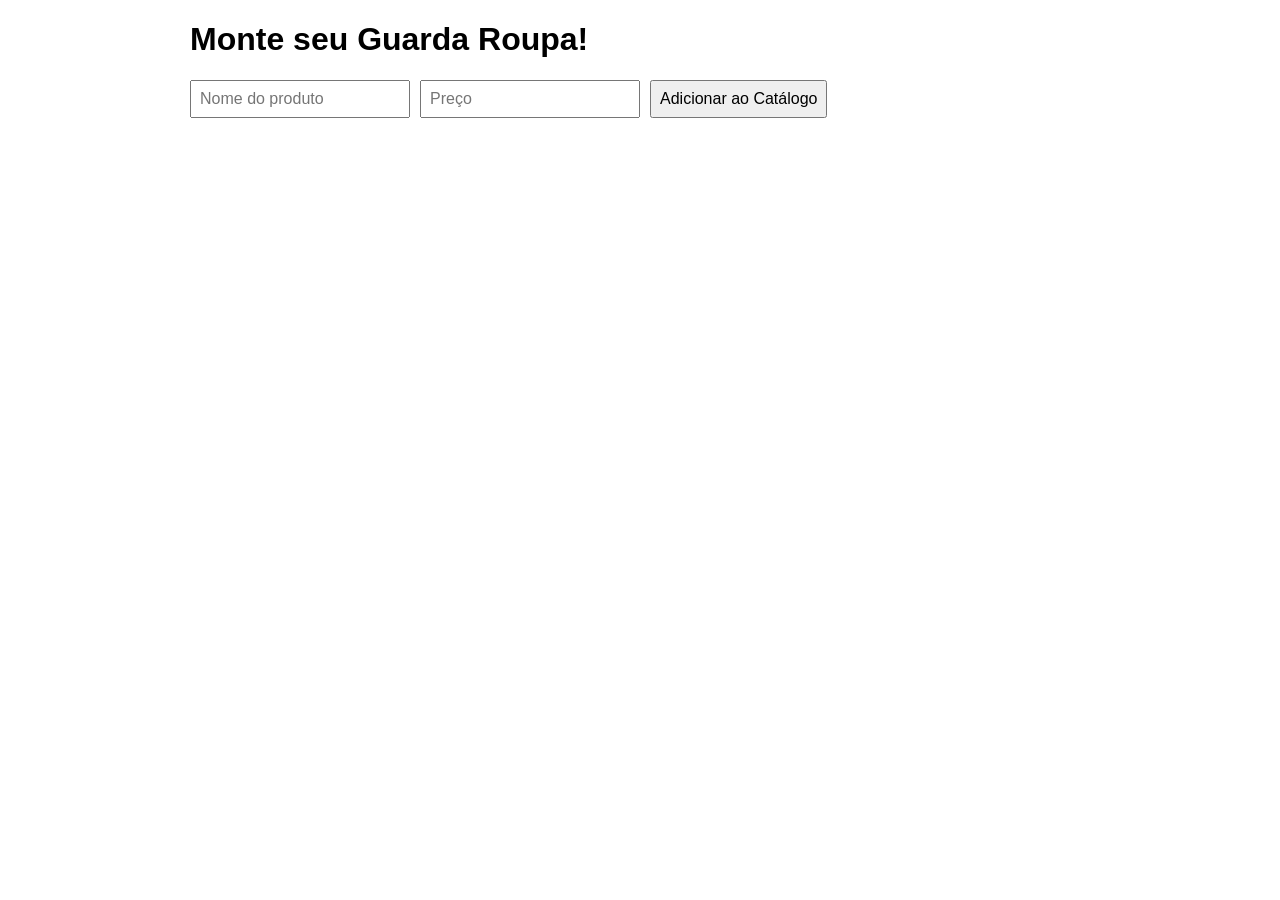
==== front/index.html @ 07d8b264 "debug nome de arquivos" ====
<!DOCTYPE html>
<html lang="pt-BR">
<head>
  <meta charset="UTF-8">
  <title>Gestão de Guarda-Roupa</title>
  <link rel="stylesheet" href="style.css">
  <script src="scripts.js" defer></script>
</head>
<body>
  <h1>Monte seu Guarda Roupa!</h1>

  <!-- Formulário novo item (POST) -->
  <form id="form-produto">

    <input type="hidden" id="produto-id">
    
    <input type="text" id="titulo" placeholder="Nome do produto" required>
    <input type="number" id="preco" placeholder="Preço" step="0.01" required>
    <button type="submit">Adicionar ao Catálogo</button>
  </form>

  <!-- Onde os itens vão aparecer (GET) -->
  <div id="catalogo-container" class="grid"></div>

  <script src="script.js"></script>
</body>
</html>
---- front/style.css ----
body { font-family: sans-serif; max-width: 900px; margin: 20px auto; padding: 0 15px; }
form { margin-bottom: 30px; display: flex; gap: 10px; }
input, button { padding: 8px; font-size: 16px; }
.grid { display: grid; grid-template-columns: repeat(auto-fill, minmax(200px, 1fr)); gap: 20px; }
.card { border: 1px solid #ddd; padding: 15px; border-radius: 8px; text-align: center; }
.card img { max-width: 100px; height: 100px; object-fit: contain; }
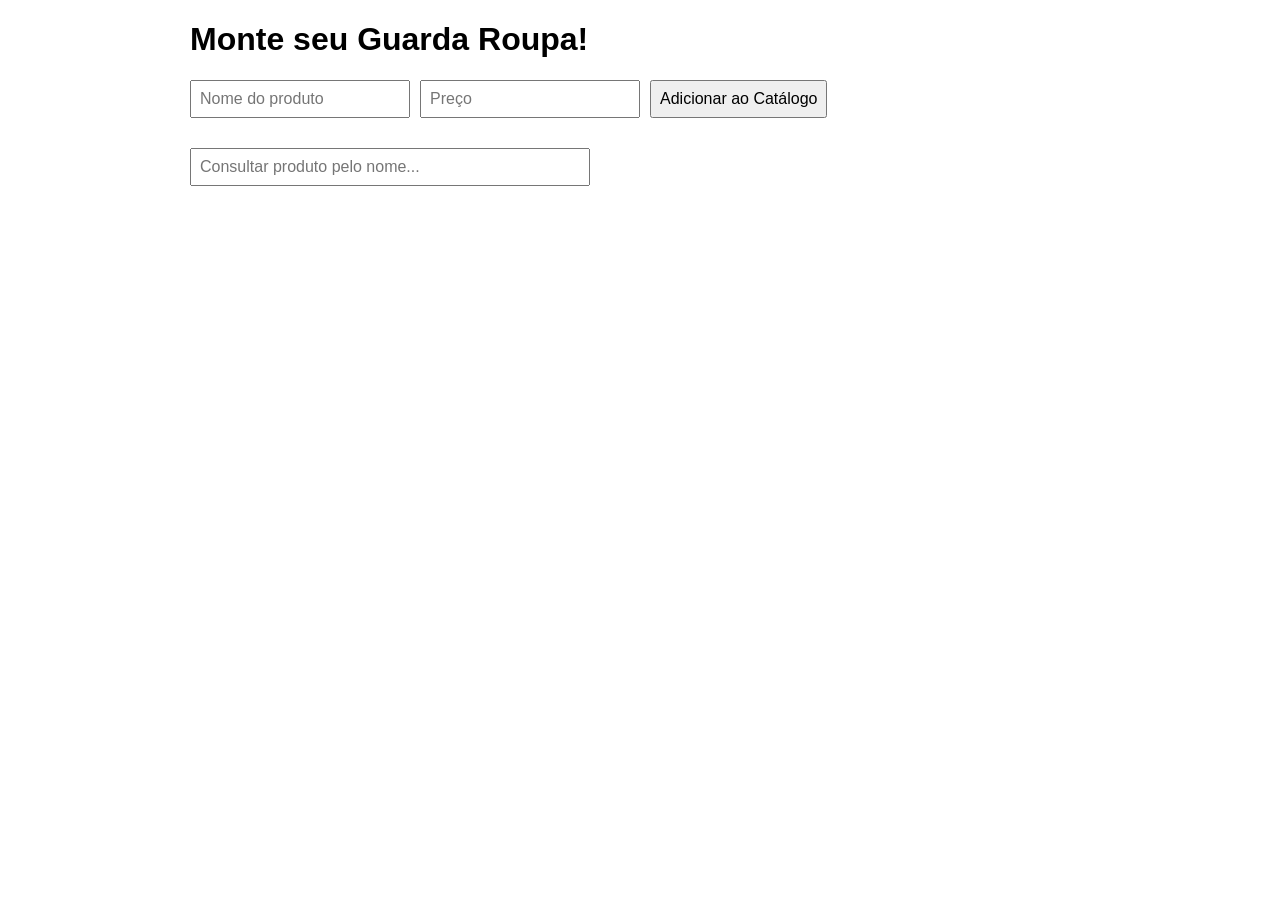
==== commit 3cea976c: "adicionado campo de buscar itens/ajuste HTML" ====
--- a/front/index.html
+++ b/front/index.html
@@ -19,9 +19,14 @@
     <button type="submit">Adicionar ao Catálogo</button>
   </form>
 
+  <!-- Campo de Consulta / Pesquisa -->
+  <div style="margin-bottom: 20px;">
+    <input type="search" id="campo-busca" placeholder="Consultar produto pelo nome..." style="width: 100%; max-width: 400px;">
+  </div>
+
   <!-- Onde os itens vão aparecer (GET) -->
   <div id="catalogo-container" class="grid"></div>
 
-  <script src="script.js"></script>
+  <script src="scripts.js"></script>
 </body>
 </html>
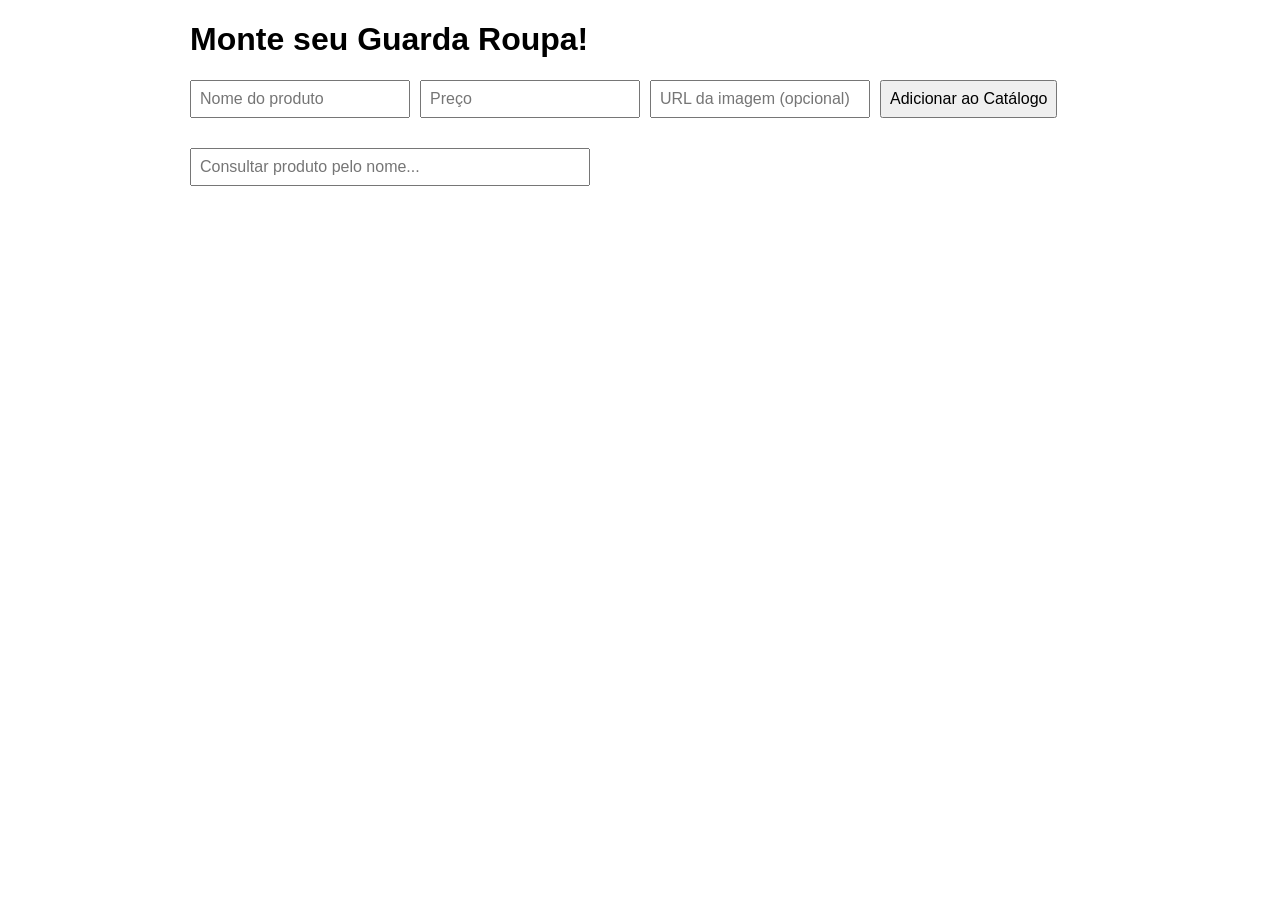
==== commit fc7ac803: "simplificação de javascript sugerido - início" ====
--- a/front/index.html
+++ b/front/index.html
@@ -9,16 +9,16 @@
 <body>
   <h1>Monte seu Guarda Roupa!</h1>
 
-  <!-- Formulário novo item (POST) -->
+<!-- Formulário de Cadastro e Edição -->
   <form id="form-produto">
-
     <input type="hidden" id="produto-id">
-    
     <input type="text" id="titulo" placeholder="Nome do produto" required>
     <input type="number" id="preco" placeholder="Preço" step="0.01" required>
-    <button type="submit">Adicionar ao Catálogo</button>
+    <input type="url" id="imagem" placeholder="URL da imagem (opcional)">
+    <button type="submit" id="btn-salvar">Adicionar ao Catálogo</button>
+    <button type="button" id="btn-cancelar" style="display: none;">Cancelar</button>
   </form>
-
+  
   <!-- Campo de Consulta / Pesquisa -->
   <div style="margin-bottom: 20px;">
     <input type="search" id="campo-busca" placeholder="Consultar produto pelo nome..." style="width: 100%; max-width: 400px;">
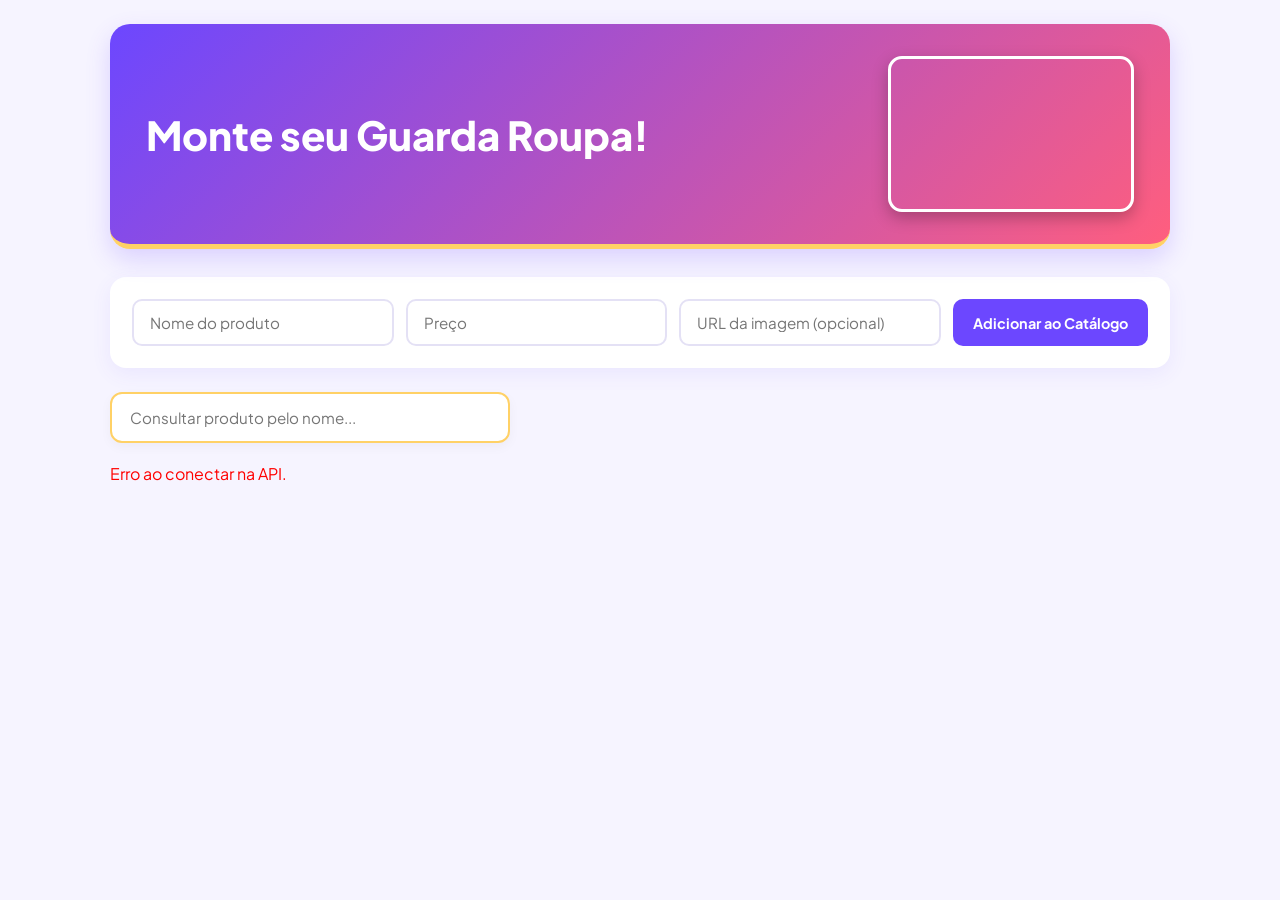
==== commit eaacb3d9: "CSS estilizado" ====
--- a/front/index.html
+++ b/front/index.html
@@ -7,6 +7,8 @@
   <script src="scripts.js" defer></script>
 </head>
 <body>
+
+  
   <h1>Monte seu Guarda Roupa!</h1>
 
 <!-- Formulário de Cadastro e Edição -->
--- a/front/style.css
+++ b/front/style.css
@@ -1,6 +1,199 @@
-body { font-family: sans-serif; max-width: 900px; margin: 20px auto; padding: 0 15px; }
-form { margin-bottom: 30px; display: flex; gap: 10px; }
-input, button { padding: 8px; font-size: 16px; }
-.grid { display: grid; grid-template-columns: repeat(auto-fill, minmax(200px, 1fr)); gap: 20px; }
-.card { border: 1px solid #ddd; padding: 15px; border-radius: 8px; text-align: center; }
-.card img { max-width: 100px; height: 100px; object-fit: contain; }+@import url('https://fonts.googleapis.com/css2?family=Plus+Jakarta+Sans:wght@400;600;800&display=swap');
+
+:root {
+  --fundo: #f6f4ff;
+  --branco: #ffffff;
+  --roxo: #6c47ff;
+  --coral: #ff5e7e;
+  --amarelo: #ffd166;
+  --texto: #1e1b2e;
+}
+
+* {
+  box-sizing: border-box;
+  margin: 0;
+  padding: 0;
+}
+
+body {
+  font-family: 'Plus Jakarta Sans', sans-serif;
+  background-color: var(--fundo);
+  color: var(--texto);
+  max-width: 1100px;
+  margin: 0 auto;
+  padding: 24px 20px 60px;
+}
+
+/* 1. BANNER CRIADO VIA CSS NO TÍTULO H1 */
+h1 {
+  position: relative;
+  display: flex;
+  align-items: center;
+  justify-content: space-between;
+  min-height: 200px;
+  padding: 32px 36px;
+  margin-bottom: 28px;
+  border-radius: 20px;
+  background: linear-gradient(135deg, var(--roxo), var(--coral));
+  color: var(--branco);
+  font-size: clamp(1.8rem, 3.5vw, 2.5rem);
+  font-weight: 800;
+  border-bottom: 5px solid var(--amarelo);
+  box-shadow: 0 10px 25px rgba(108, 71, 255, 0.2);
+  overflow: hidden;
+  gap: 20px;
+}
+
+/* Imagem do Pinterest injetada como banner lateral via CSS */
+h1::after {
+  content: "";
+  width: 240px;
+  height: 150px;
+  flex-shrink: 0;
+  border-radius: 14px;
+  border: 3px solid var(--branco);
+  background-image: url('https://i.pinimg.com/736x/06/f6/3a/06f63a50a9bcad7074832a70d67378bb.jpg');
+  background-size: cover;
+  background-position: center;
+  box-shadow: 0 6px 16px rgba(0, 0, 0, 0.25);
+}
+
+/* 2. FORMULÁRIO DE CADASTRO E EDIÇÃO */
+#form-produto {
+  background: var(--branco);
+  padding: 22px;
+  border-radius: 16px;
+  box-shadow: 0 6px 20px rgba(108, 71, 255, 0.08);
+  display: flex;
+  flex-wrap: wrap;
+  gap: 12px;
+  margin-bottom: 24px;
+}
+
+input {
+  flex: 1;
+  min-width: 180px;
+  padding: 12px 16px;
+  border: 2px solid #e4e1f5;
+  border-radius: 10px;
+  font-family: inherit;
+  font-size: 0.95rem;
+  color: var(--texto);
+  outline: none;
+  transition: border-color 0.2s, box-shadow 0.2s;
+}
+
+input:focus {
+  border-color: var(--roxo);
+  box-shadow: 0 0 0 3px rgba(108, 71, 255, 0.15);
+}
+
+/* 3. CAMPO DE BUSCA / CONSULTA */
+#campo-busca {
+  background: var(--branco);
+  border-color: var(--amarelo);
+  border-width: 2px;
+  padding: 14px 18px;
+  border-radius: 12px;
+  box-shadow: 0 4px 12px rgba(0, 0, 0, 0.04);
+}
+
+/* 4. BOTÕES GERAIS */
+button {
+  padding: 12px 20px;
+  border: none;
+  border-radius: 10px;
+  font-family: inherit;
+  font-weight: 700;
+  font-size: 0.9rem;
+  cursor: pointer;
+  transition: transform 0.15s, filter 0.15s;
+}
+
+button:hover {
+  transform: translateY(-2px);
+  filter: brightness(1.05);
+}
+
+#btn-salvar {
+  background: var(--roxo);
+  color: var(--branco);
+}
+
+#btn-cancelar {
+  background: #e4e1f5;
+  color: var(--texto);
+}
+
+/* 5. VITRINE E CARDS DE ROUPAS */
+.grid {
+  display: grid;
+  grid-template-columns: repeat(auto-fill, minmax(230px, 1fr));
+  gap: 22px;
+  margin-top: 10px;
+}
+
+.card {
+  background: var(--branco);
+  border-radius: 16px;
+  padding: 16px;
+  text-align: center;
+  box-shadow: 0 6px 18px rgba(0, 0, 0, 0.06);
+  border-top: 5px solid var(--coral);
+  transition: transform 0.2s;
+}
+
+.card:hover {
+  transform: translateY(-4px);
+}
+
+.card img {
+  width: 100%;
+  height: 230px;
+  object-fit: cover;
+  border-radius: 12px;
+  margin-bottom: 12px;
+  background: #f0effa;
+}
+
+.card h3 {
+  font-size: 1.05rem;
+  font-weight: 700;
+  margin-bottom: 6px;
+}
+
+.card p {
+  font-weight: 800;
+  color: var(--roxo);
+  font-size: 1.15rem;
+  margin-bottom: 14px;
+}
+
+.card button {
+  padding: 8px 14px;
+  font-size: 0.85rem;
+  margin: 0 4px;
+}
+
+.card button:first-of-type {
+  background: var(--amarelo);
+  color: var(--texto);
+}
+
+.card button:last-of-type {
+  background: var(--coral);
+  color: var(--branco);
+}
+
+/* RESPONSIVO PARA CELULAR */
+@media (max-width: 680px) {
+  h1 {
+    flex-direction: column;
+    text-align: center;
+    padding: 24px;
+  }
+  h1::after {
+    width: 100%;
+    height: 160px;
+  }
+}
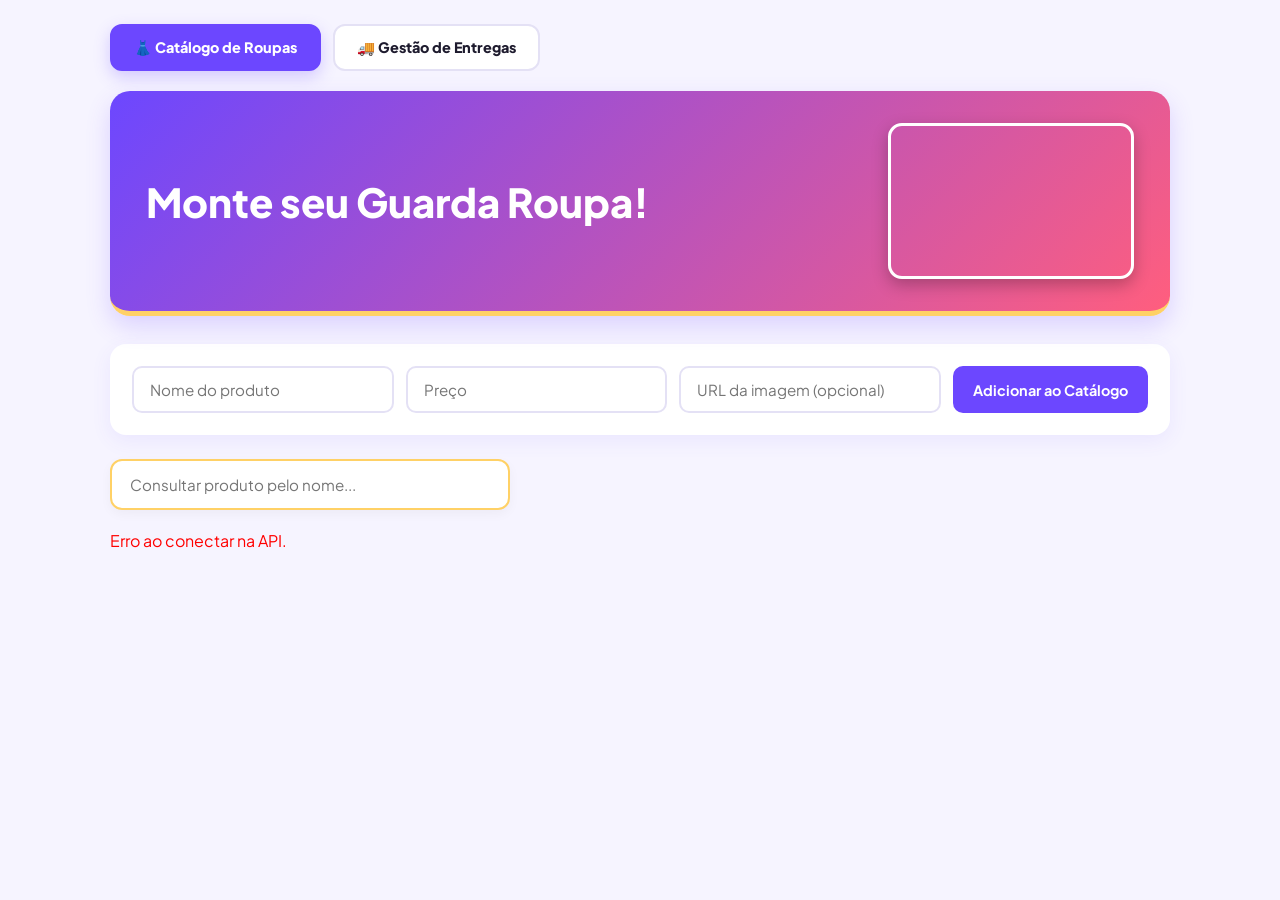
==== commit 7dbf0f53: "JS para formulário SPA, ajuste de HTML declarado" ====
--- a/front/index.html
+++ b/front/index.html
@@ -2,33 +2,51 @@
 <html lang="pt-BR">
 <head>
   <meta charset="UTF-8">
+  <meta name="viewport" content="width=device-width, initial-scale=1.0">
   <title>Gestão de Guarda-Roupa</title>
   <link rel="stylesheet" href="style.css">
   <script src="scripts.js" defer></script>
 </head>
 <body>
 
-  
+  <!-- SPA adicionado - teste -->
+  <nav class="spa-nav">
+    <button type="button" id="nav-catalogo" class="nav-btn ativo" onclick="navegarPara('catalogo')">👗 Catálogo de Roupas</button>
+    <button type="button" id="nav-entregas" class="nav-btn" onclick="navegarPara('entregas')">🚚 Gestão de Entregas</button>
+  </nav>
+
   <h1>Monte seu Guarda Roupa!</h1>
 
-<!-- Formulário de Cadastro e Edição -->
-  <form id="form-produto">
-    <input type="hidden" id="produto-id">
-    <input type="text" id="titulo" placeholder="Nome do produto" required>
-    <input type="number" id="preco" placeholder="Preço" step="0.01" required>
-    <input type="url" id="imagem" placeholder="URL da imagem (opcional)">
-    <button type="submit" id="btn-salvar">Adicionar ao Catálogo</button>
-    <button type="button" id="btn-cancelar" style="display: none;">Cancelar</button>
-  </form>
-  
-  <!-- Campo de Consulta / Pesquisa -->
-  <div style="margin-bottom: 20px;">
-    <input type="search" id="campo-busca" placeholder="Consultar produto pelo nome..." style="width: 100%; max-width: 400px;">
-  </div>
+  <section id="view-catalogo" class="spa-view">
+    <form id="form-produto">
+      <input type="hidden" id="produto-id">
+      <input type="text" id="titulo" placeholder="Nome do produto" required>
+      <input type="number" id="preco" placeholder="Preço" step="0.01" required>
+      <input type="url" id="imagem" placeholder="URL da imagem (opcional)">
+      <button type="submit" id="btn-salvar">Adicionar ao Catálogo</button>
+      <button type="button" id="btn-cancelar" style="display: none;">Cancelar</button>
+    </form>
+    
+    <div style="margin-bottom: 20px;">
+      <input type="search" id="campo-busca" placeholder="Consultar produto pelo nome..." style="width: 100%; max-width: 400px;">
+    </div>
 
-  <!-- Onde os itens vão aparecer (GET) -->
-  <div id="catalogo-container" class="grid"></div>
+    <div id="catalogo-container" class="grid"></div>
+  </section>
 
-  <script src="scripts.js"></script>
+  <section id="view-entregas" class="spa-view" style="display: none;">
+    <form id="form-entrega">
+      <h2 id="titulo-entrega" style="width: 100%; color: var(--roxo);">Solicitar Nova Entrega</h2>
+      <input type="text" id="entrega-produto" placeholder="Nome da peça escolhida" required>
+      <input type="text" id="entrega-endereco" placeholder="Endereço completo (Rua, Nº, Bairro)" required>
+      <input type="tel" id="entrega-telefone" placeholder="Telefone / WhatsApp" required>
+      <button type="submit" id="btn-confirmar-entrega">Confirmar Entrega</button>
+      <button type="button" id="btn-voltar-catalogo" onclick="navegarPara('catalogo')">Voltar ao Catálogo</button>
+    </form>
+
+    <h2 style="margin: 24px 0 14px; color: var(--roxo);">Entregas Solicitadas</h2>
+    <div id="lista-entregas" class="grid"></div>
+  </section>
+
 </body>
 </html>
--- a/front/style.css
+++ b/front/style.css
@@ -185,15 +185,58 @@
   color: var(--branco);
 }
 
-/* RESPONSIVO PARA CELULAR */
-@media (max-width: 680px) {
-  h1 {
-    flex-direction: column;
-    text-align: center;
-    padding: 24px;
-  }
-  h1::after {
-    width: 100%;
-    height: 160px;
-  }
-}+
+/* MENU DE NAVEGAÇÃO SPA */
+.spa-nav {
+  display: flex;
+  gap: 12px;
+  margin-bottom: 20px;
+}
+
+.nav-btn {
+  background: var(--branco);
+  color: var(--texto);
+  border: 2px solid #e4e1f5;
+  padding: 12px 22px;
+  border-radius: 12px;
+  font-weight: 800;
+}
+
+.nav-btn.ativo {
+  background: var(--roxo);
+  color: var(--branco);
+  border-color: var(--roxo);
+  box-shadow: 0 6px 16px rgba(108, 71, 255, 0.25);
+}
+
+/* FORMULÁRIO DE ENTREGA NA TELA 2 */
+#form-entrega {
+  background: var(--branco);
+  padding: 22px;
+  border-radius: 16px;
+  box-shadow: 0 6px 20px rgba(108, 71, 255, 0.08);
+  display: flex;
+  flex-wrap: wrap;
+  gap: 12px;
+}
+
+#btn-confirmar-entrega {
+  background: var(--roxo);
+  color: var(--branco);
+}
+
+#btn-voltar-catalogo {
+  background: var(--amarelo);
+  color: var(--texto);
+}
+
+/* 3 BOTÕES NOS CARDS DO CATÁLOGO */
+.card button {
+  padding: 7px 10px;
+  font-size: 0.8rem;
+  margin: 3px 2px;
+}
+
+.card button:nth-of-type(1) { background: var(--roxo); color: var(--branco); }
+.card button:nth-of-type(2) { background: var(--amarelo); color: var(--texto); }
+.card button:nth-of-type(3) { background: var(--coral); color: var(--branco); }
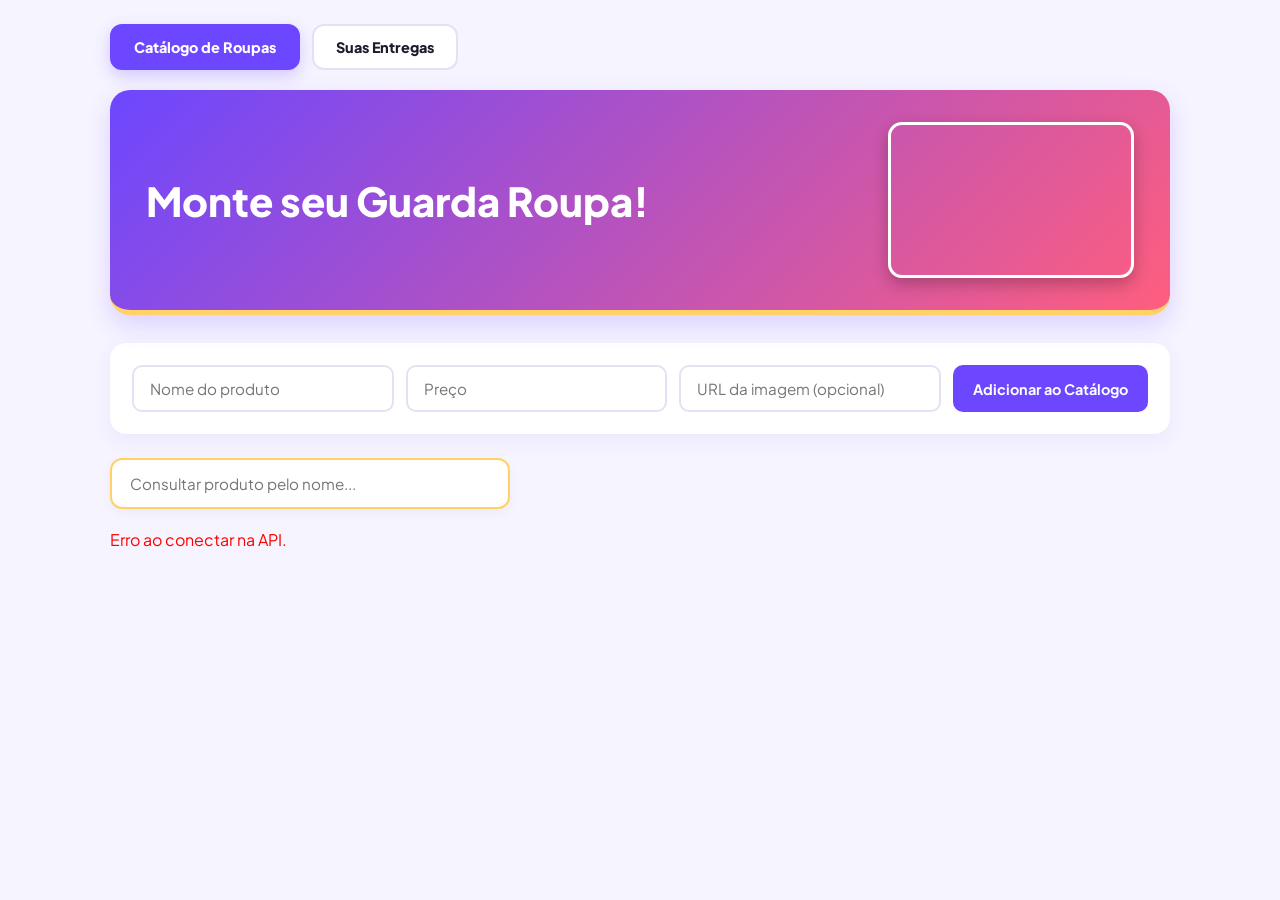
==== commit 5d40920d: "." ====
--- a/front/index.html
+++ b/front/index.html
@@ -11,8 +11,8 @@
 
   <!-- SPA adicionado - teste -->
   <nav class="spa-nav">
-    <button type="button" id="nav-catalogo" class="nav-btn ativo" onclick="navegarPara('catalogo')">👗 Catálogo de Roupas</button>
-    <button type="button" id="nav-entregas" class="nav-btn" onclick="navegarPara('entregas')">🚚 Gestão de Entregas</button>
+    <button type="button" id="nav-catalogo" class="nav-btn ativo" onclick="navegarPara('catalogo')"> Catálogo de Roupas</button>
+    <button type="button" id="nav-entregas" class="nav-btn" onclick="navegarPara('entregas')"> Suas Entregas</button>
   </nav>
 
   <h1>Monte seu Guarda Roupa!</h1>
--- a/front/style.css
+++ b/front/style.css
@@ -230,6 +230,10 @@
   color: var(--texto);
 }
 
+h1.banner-entregas::after {
+  background-image: url('https://i.pinimg.com/originals/53/0b/fc/530bfcffcc0bf4ca32ffc4951d66dca9.gif');
+}
+
 /* 3 BOTÕES NOS CARDS DO CATÁLOGO */
 .card button {
   padding: 7px 10px;
